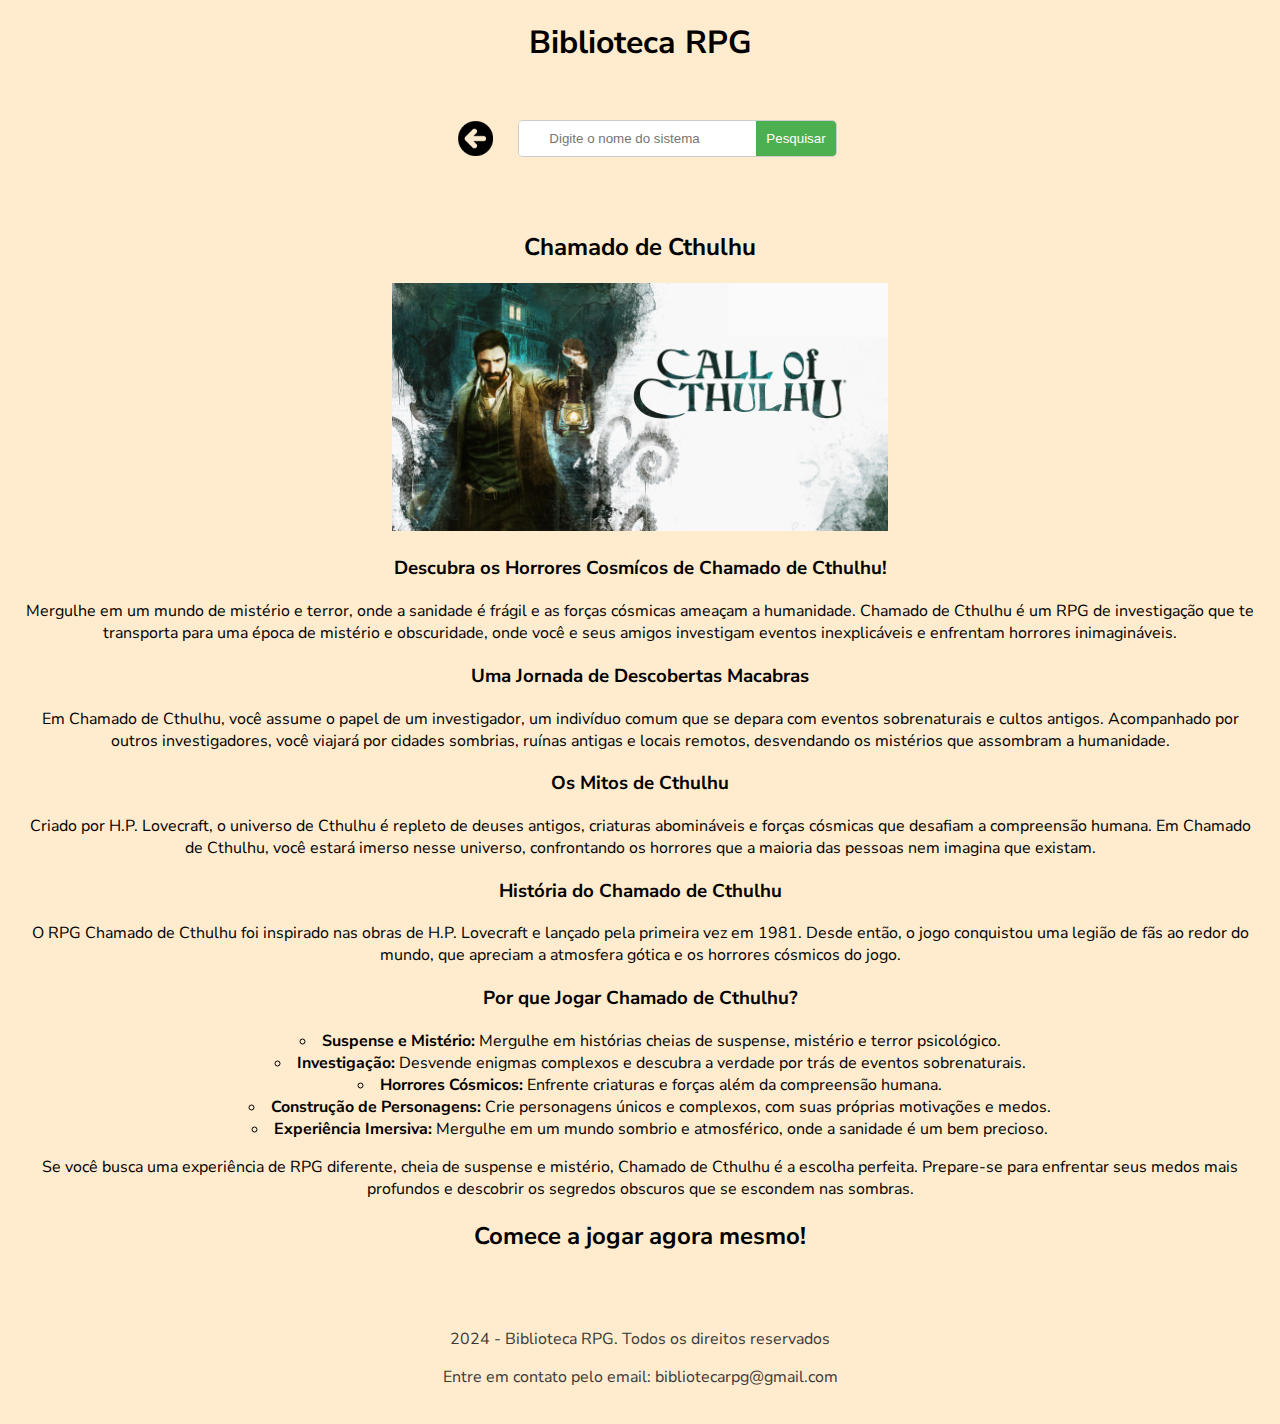
==== Biblioteca RPG/cthulhu.html @ 9880d248 "Atualização Criação do Restante das Páginas" ====
<!DOCTYPE html>
<html lang="pt-br">

<head>
    <meta charset="UTF-8">
    <meta name="viewport" content="width=device-width, initial-scale=1.0">
    <link rel="stylesheet" href="styles.css">
    <title>Biblioteca RPG</title>
</head>

<body>
    <header>
        <h1>Biblioteca RPG</h1>
        <nav class="nav-paginaJogos">
            <a href="index.html"><img src="/Biblioteca RPG/imgs/left-arrow-28.png" alt="Voltar para o início"></a>
            <div class="search-container">
                <section class="Pesquisar">
                    <input type="text" placeholder="Digite o nome do sistema">
                    <button type="submit">Pesquisar</button>
                </section>
            </div>
        </nav>
    </header>
    <main>
        <img src="/Biblioteca RPG/imgs/seta-para-cima.png" alt="Voltar ao topo" id="voltar-topo">
        <section>
            <h2>Chamado de Cthulhu</h2>
            <img src="/Biblioteca RPG/imgs/H2x1_NSwitch_CallOfCthulhu (2).jpg" alt="Imagem Cthulhu"
                class="imagem01">
            <h3>Descubra os Horrores Cosmícos de Chamado de Cthulhu!</h3>
            <p>
                Mergulhe em um mundo de mistério e terror, onde a sanidade é frágil e as forças cósmicas ameaçam a
                humanidade. Chamado de Cthulhu é um RPG de investigação que te transporta para uma época de mistério e
                obscuridade, onde você e seus amigos investigam eventos inexplicáveis e enfrentam horrores
                inimagináveis.</p>
            <h3>Uma Jornada de Descobertas Macabras</h3>
            <p>Em Chamado de Cthulhu, você assume o papel de um investigador, um indivíduo comum que se depara com
                eventos sobrenaturais e cultos antigos. Acompanhado por outros investigadores, você viajará por cidades
                sombrias, ruínas antigas e locais remotos, desvendando os mistérios que assombram a humanidade.</p>
            <h3>Os Mitos de Cthulhu</h3>
            <p>Criado por H.P. Lovecraft, o universo de Cthulhu é repleto de deuses antigos, criaturas abomináveis e
                forças cósmicas que desafiam a compreensão humana. Em Chamado de Cthulhu, você estará imerso nesse
                universo, confrontando os horrores que a maioria das pessoas nem imagina que existam.</p>
            <h3>História do Chamado de Cthulhu</h3>
            <p>O RPG Chamado de Cthulhu foi inspirado nas obras de H.P. Lovecraft e lançado pela primeira vez em 1981.
                Desde então, o jogo conquistou uma legião de fãs ao redor do mundo, que apreciam a atmosfera gótica e os
                horrores cósmicos do jogo.</p>
            <h3>Por que Jogar Chamado de Cthulhu?</h3>
            <ul>
                <li><strong>Suspense e Mistério:</strong> Mergulhe em histórias cheias de suspense, mistério e terror
                    psicológico.</li>
                <li><strong>Investigação: </strong>Desvende enigmas complexos e descubra a verdade por trás de eventos
                    sobrenaturais.</li>
                <li><strong>Horrores Cósmicos: </strong>Enfrente criaturas e forças além da compreensão humana.</li>
                <li><strong>Construção de Personagens: </strong>Crie personagens únicos e complexos, com suas próprias
                    motivações e medos.</li>
                <li><strong>Experiência Imersiva: </strong>Mergulhe em um mundo sombrio e atmosférico, onde a sanidade é
                    um bem precioso.</li>
            </ul>
            <p>Se você busca uma experiência de RPG diferente, cheia de suspense e mistério, Chamado de Cthulhu é a
                escolha perfeita. Prepare-se para enfrentar seus medos mais profundos e descobrir os segredos obscuros
                que se escondem nas sombras.</p>
        </section>
        <section>
            <h2>Comece a jogar agora mesmo!</h2>
        </section>
    </main>
    <footer id="contato">
        <p>2024 - Biblioteca RPG. Todos os direitos reservados</p>
        <p>Entre em contato pelo email: bibliotecarpg@gmail.com </p>
    </footer>
    <script src="dados.js"></script>
    <script src="app.js"></script>
</body>

</html>
---- Biblioteca RPG/styles.css ----
@import url('https://fonts.googleapis.com/css2?family=Nunito+Sans:ital,opsz,wght@0,6..12,200..1000;1,6..12,200..1000&display=swap');

/* index.html*/

body {
    display: flex;
    flex-direction: column;
    min-height: 100vh;
    /* 100% da viewport height */
    margin: 0;
    padding: 0;
    font-family: "Nunito Sans";
    background-color: blanchedalmond;
    text-align: center;
}

header nav {
    display: flex;
    justify-content: center;
    align-items: center;
    /* Centraliza verticalmente, se necessário */
}

header nav ul {
    list-style: none;
    display: flex;
}

header nav li {
    margin: 0 10px;
}

.container-pesquisa {
    max-width: 800px;
    margin: 0 auto;
    display: flex;
    /* Transforma o container em um flex container */
    justify-content: center;
    /* Centraliza horizontalmente */
}

.Pesquisar {
    display: flex;
    justify-content: center;
    /* Centraliza horizontalmente */
    align-items: center;
    /* Centraliza verticalmente */
    border: 1px solid #ccc;
    border-radius: 5px;
    overflow: hidden;
}

.Pesquisar input[type="text"] {
    flex-grow: 1;
    padding: 10px 30px;
    border: none;
    outline: none;
}

.Pesquisar button {
    background-color: #4CAF50;
    color: white;
    padding: 10px 10px;
    /* Reduz o padding para diminuir o tamanho */
    border: none;
    cursor: pointer;
    transition: background-color 0.3s ease;
}

.Pesquisar button:hover {
    background-color: #3e8e41;
}

main {
    padding: 20px;
}

.row {
    display: flex;
    justify-content: center;
    flex-wrap: wrap;
}

.game-card {
    flex: 1;
    width: 25%;
    margin: 10px;
    padding: 20px;
    text-align: center;
    box-sizing: border-box;
}

.game-card img {
    width: 90%;
    height: 170px;
    object-fit: contain;
    transition: transform 0.3s ease;
}

.game-card img:hover {
    transform: scale(1.1);
    /* Aumenta o tamanho da imagem em 10% */
    cursor: pointer;
}

.row::after {
    content: "";
    clear: both;
    display: table;
}

#voltar-topo {
    position: fixed;
    bottom: 20px;
    right: 20px;
    width: 40px;
    /* Ajuste o tamanho conforme a sua imagem */
    height: 40px;
    cursor: pointer;
    display: none;
}

footer {
    color: #3a3a3a;
    text-align: center;
    padding: 20px;
}

/* barra de navegação das páginas dos jogos */

.nav-paginaJogos a {
    display: inline-flex;
    align-items: center;
    text-decoration: none;
    color: #fff;
    padding: 10px;
    border-radius: 1px;
    transition: background-color 0.3s ease;
}

.nav-paginaJogos img {
    width: 45px;
    height: 45px;
    margin-right: 10px;
    /* Espaço entre o ícone e o texto */
}

.nav-paginaJogos {
    display: flex;
    justify-content: center;
    align-items: center;
    /* Centraliza verticalmente os itens da navegação */
    padding: 20px;
}

.container-pesquisa-paginaJogos {
    display: flex;
    align-items: center;
}

/* D&D html */

.imagem01 {
    width: 40%;
}

ul {
    list-style-type: circle;
    /* Define o tipo de marcador, pode ser circle, square, disc, etc. */
    list-style-position: inside;
    /* Posiciona o marcador dentro da área do conteúdo */
    padding-left: 20px;
    /* Adiciona um espaçamento à esquerda para separar o marcador do texto */
}
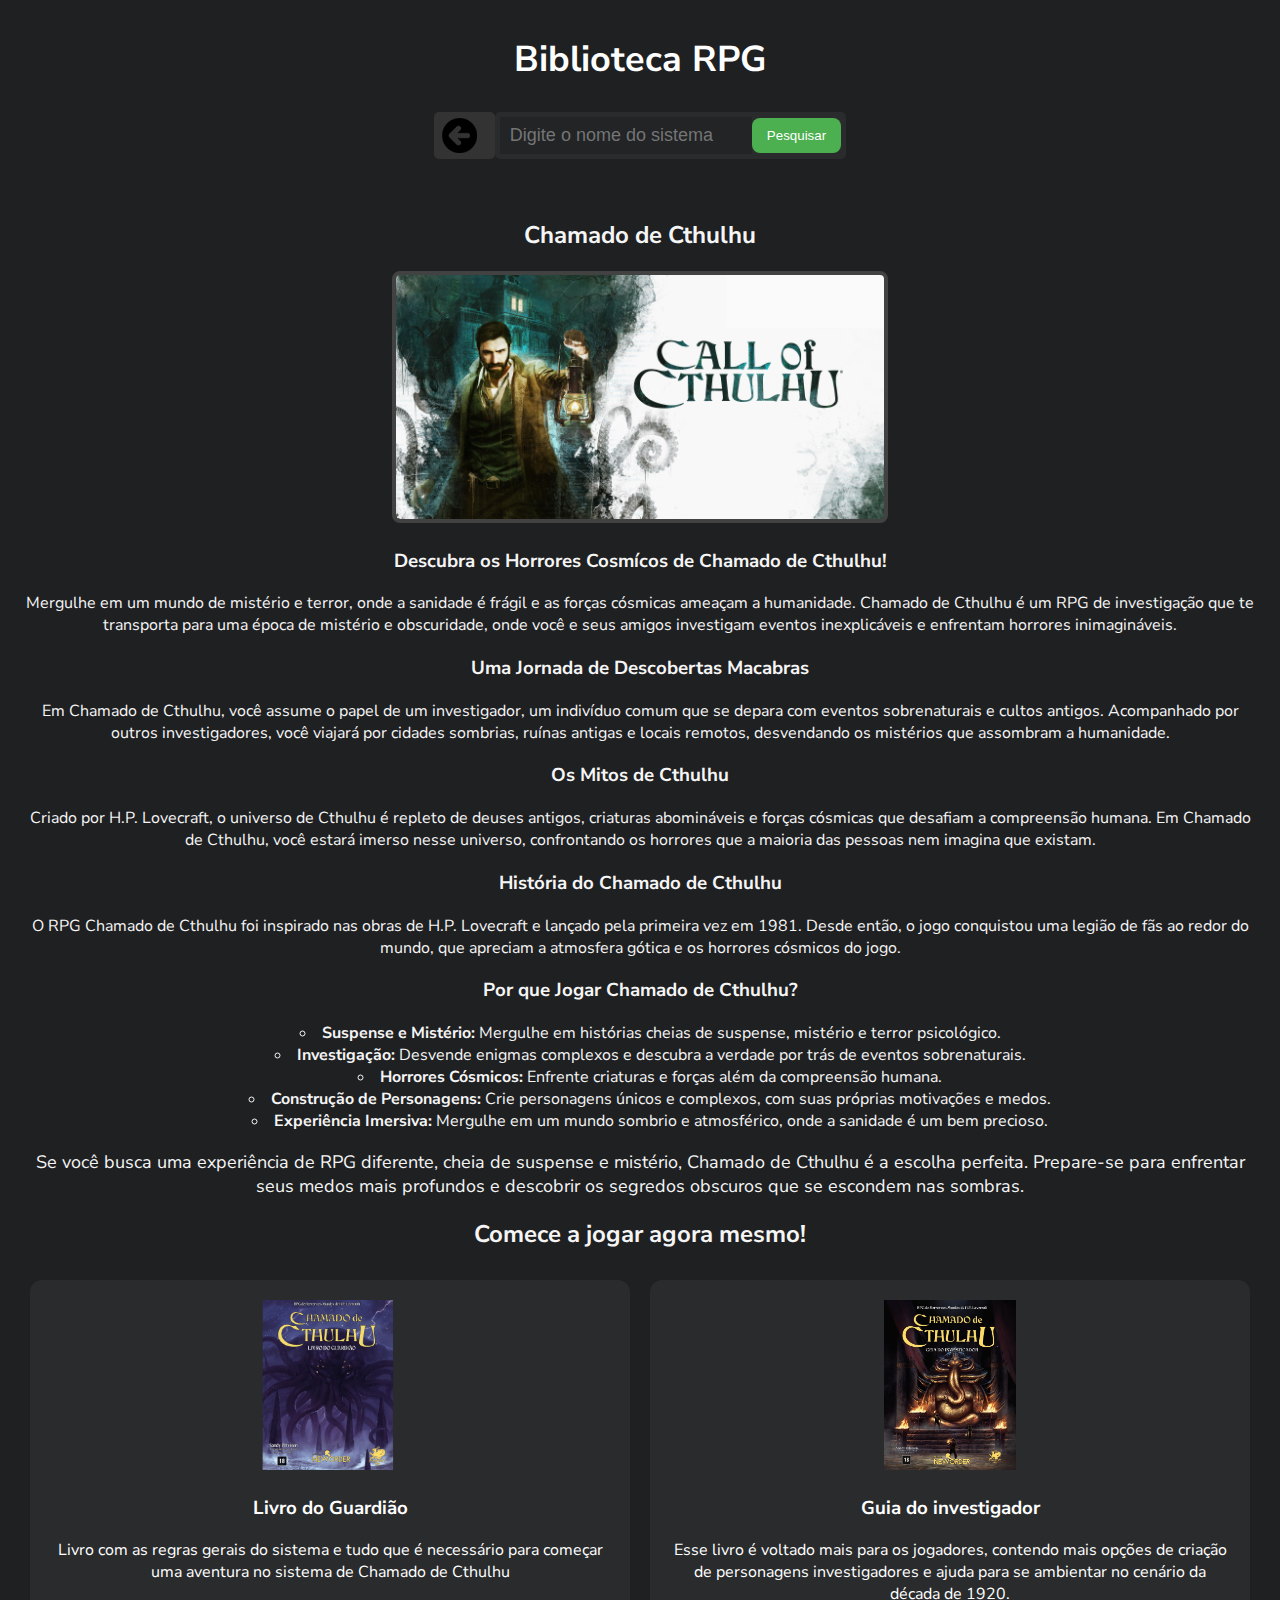
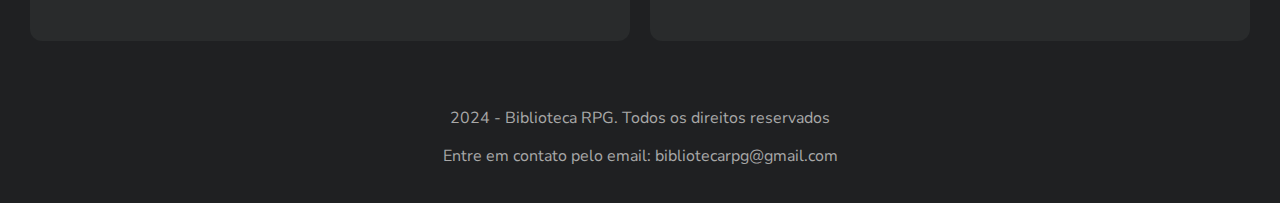
==== commit 4af42457: "Atualização das páginas dos sistemas" ====
--- a/Biblioteca RPG/cthulhu.html
+++ b/Biblioteca RPG/cthulhu.html
@@ -25,8 +25,7 @@
         <img src="/Biblioteca RPG/imgs/seta-para-cima.png" alt="Voltar ao topo" id="voltar-topo">
         <section>
             <h2>Chamado de Cthulhu</h2>
-            <img src="/Biblioteca RPG/imgs/H2x1_NSwitch_CallOfCthulhu (2).jpg" alt="Imagem Cthulhu"
-                class="imagem01">
+            <img src="/Biblioteca RPG/imgs/H2x1_NSwitch_CallOfCthulhu (2).jpg" alt="Imagem Cthulhu" class="imagem01">
             <h3>Descubra os Horrores Cosmícos de Chamado de Cthulhu!</h3>
             <p>
                 Mergulhe em um mundo de mistério e terror, onde a sanidade é frágil e as forças cósmicas ameaçam a
@@ -57,12 +56,32 @@
                 <li><strong>Experiência Imersiva: </strong>Mergulhe em um mundo sombrio e atmosférico, onde a sanidade é
                     um bem precioso.</li>
             </ul>
-            <p>Se você busca uma experiência de RPG diferente, cheia de suspense e mistério, Chamado de Cthulhu é a
+            <p class="conclusao">Se você busca uma experiência de RPG diferente, cheia de suspense e mistério, Chamado de Cthulhu é a
                 escolha perfeita. Prepare-se para enfrentar seus medos mais profundos e descobrir os segredos obscuros
                 que se escondem nas sombras.</p>
         </section>
         <section>
             <h2>Comece a jogar agora mesmo!</h2>
+            <div class="row" id="Manuais">
+                <div class="game-card">
+                    <a href="https://drive.google.com/file/d/1-XvVTer50AWyPP5tIvmAtR4p5iWDpvUw/view?usp=sharing"
+                        target="_blank">
+                        <img src="/Biblioteca RPG/imgs/cthulhu.png" alt="Capa do livro do Guardião"
+                            class="manuaisdndimgs">
+                    </a>
+                    <h3>Livro do Guardião</h3>
+                    <p>Livro com as regras gerais do sistema e tudo que é necessário para começar uma aventura no
+                        sistema de Chamado de Cthulhu</p>
+                </div>
+                <div class="game-card">
+                    <a href="https://drive.google.com/file/d/15pp7uz68fRTRtC3XkOe2GYOc97NmBL9p/view?usp=sharing"
+                        target="_blank">
+                        <img src="/Biblioteca RPG/imgs/guiadoinvestigador.jpg" alt="Capa do livro do Investigador"
+                            class="manuaisdndimgs">
+                    </a>
+                    <h3>Guia do investigador</h3>
+                    <p>Esse livro é voltado mais para os jogadores, contendo mais opções de criação de personagens investigadores e ajuda para se ambientar no cenário da década de 1920.</p>
+                </div>
         </section>
     </main>
     <footer id="contato">
--- a/Biblioteca RPG/styles.css
+++ b/Biblioteca RPG/styles.css
@@ -6,11 +6,13 @@
     display: flex;
     flex-direction: column;
     min-height: 100vh;
-    /* 100% da viewport height */
     margin: 0;
     padding: 0;
-    font-family: "Nunito Sans";
-    background-color: blanchedalmond;
+    font-family: "Nunito Sans", sans-serif;
+    background-color: #1f2022;
+    /* Cor de fundo escura */
+    color: #f5f5f5;
+    /* Cor da fonte clara */
     text-align: center;
 }
 
@@ -18,51 +20,93 @@
     display: flex;
     justify-content: center;
     align-items: center;
-    /* Centraliza verticalmente, se necessário */
+    border-radius: 5px;
+    padding: 10px;
 }
 
 header nav ul {
     list-style: none;
     display: flex;
-}
-
-header nav li {
-    margin: 0 10px;
-}
-
+    gap: 20px;
+}
+
+header nav li a {
+    color: #bababa;
+    text-decoration: none;
+    transition: color 0.3s ease;
+    font-size: 20px;
+}
+
+header nav li a:hover {
+    color: #007bff;
+}
+
+@media (max-width: 768px) {
+    header nav ul {
+        flex-direction: column;
+        align-items: flex-start;
+    }
+
+    header nav li {
+        margin: 10px 0;
+    }
+}
+
+h1 {
+    font-family: "Nunito Sans", sans-serif;
+    font-size: 36px;
+    /* Tamanho da fonte */
+    font-weight: bold;
+    /* Peso da fonte para destacar */
+    color: #fff;
+    /* Cor branca para contraste com o fundo escuro */
+    text-align: center;
+    /* Centraliza o texto horizontalmente */
+    margin-top: 35px;
+    /* Adiciona espaço acima do H1 */
+    margin-bottom: 8px;
+}
+
+/* container-pesquisa */
 .container-pesquisa {
     max-width: 800px;
     margin: 0 auto;
     display: flex;
-    /* Transforma o container em um flex container */
-    justify-content: center;
-    /* Centraliza horizontalmente */
+    justify-content: center;
 }
 
 .Pesquisar {
     display: flex;
     justify-content: center;
-    /* Centraliza horizontalmente */
-    align-items: center;
-    /* Centraliza verticalmente */
-    border: 1px solid #ccc;
+    align-items: center;
+    background-color: #292b2c;
+    /* Cor de fundo do campo de pesquisa */
     border-radius: 5px;
     overflow: hidden;
+    padding: 5px 5px;
+    /* Adiciona padding para melhor visualização */
 }
 
 .Pesquisar input[type="text"] {
     flex-grow: 1;
-    padding: 10px 30px;
+    padding: 8px 10px;
+    font-size: large;
     border: none;
     outline: none;
+    background-color: #222426;
+    /* Cor de fundo do input */
+    color: #fff;
+    /* Cor do texto do input */
 }
 
 .Pesquisar button {
     background-color: #4CAF50;
+    /* Mantenha a cor original do botão */
     color: white;
-    padding: 10px 10px;
-    /* Reduz o padding para diminuir o tamanho */
+    padding: 10px 15px;
+    /* Ajuste o padding para caber no texto */
     border: none;
+    border-radius: 8px;
     cursor: pointer;
     transition: background-color 0.3s ease;
 }
@@ -71,35 +115,47 @@
     background-color: #3e8e41;
 }
 
+
 main {
     padding: 20px;
 }
 
+/* row */
 .row {
     display: flex;
-    justify-content: center;
     flex-wrap: wrap;
-}
-
+    /* Permite que os elementos quebrem para a próxima linha */
+    justify-content: space-between;
+    /* Distribui os elementos horizontalmente */
+}
+
+/* game-card */
 .game-card {
     flex: 1;
-    width: 25%;
+    width: 23%;
+    /* Ajuste a largura para caber mais cards por linha */
     margin: 10px;
     padding: 20px;
     text-align: center;
+    background-color: #292b2c;
+    /* Cor de fundo do card */
+    color: #fff;
+    /* Cor do texto do card */
     box-sizing: border-box;
+    border-radius: 12px;
 }
 
 .game-card img {
     width: 90%;
     height: 170px;
     object-fit: contain;
+    /* Recorta a imagem para caber no espaço */
     transition: transform 0.3s ease;
 }
 
 .game-card img:hover {
-    transform: scale(1.1);
-    /* Aumenta o tamanho da imagem em 10% */
+    transform: scale(1.05);
+    /* Aumenta o tamanho da imagem em 5% */
     cursor: pointer;
 }
 
@@ -121,7 +177,7 @@
 }
 
 footer {
-    color: #3a3a3a;
+    color: #a8a8a8;
     text-align: center;
     padding: 20px;
 }
@@ -133,9 +189,19 @@
     align-items: center;
     text-decoration: none;
     color: #fff;
-    padding: 10px;
-    border-radius: 1px;
-    transition: background-color 0.3s ease;
+    padding: 1px 3px;
+    /* Aumente o padding para destacar os botões */
+    border-radius: 5px;
+    transition: background-color 0.3s ease, transform 0.3s ease;
+    background-color: #333;
+    /* Cor de fundo padrão dos botões */
+}
+
+.nav-paginaJogos a:hover {
+    background-color: #4CAF50;
+    /* Cor de destaque ao passar o mouse */
+    transform: scale(1.05);
+    /* Aumenta o tamanho do botão ao passar o mouse */
 }
 
 .nav-paginaJogos img {
@@ -162,6 +228,12 @@
 
 .imagem01 {
     width: 40%;
+    background-color: #696969;
+    color: #fff;
+    box-sizing: border-box;
+    border-radius: 8px;
+    border: 4px solid rgb(66, 66, 66);
+    /* Adiciona uma borda de 2px, sólida e preta */
 }
 
 ul {
@@ -173,3 +245,6 @@
     /* Adiciona um espaçamento à esquerda para separar o marcador do texto */
 }
 
+.conclusao{
+    font-size: large;
+}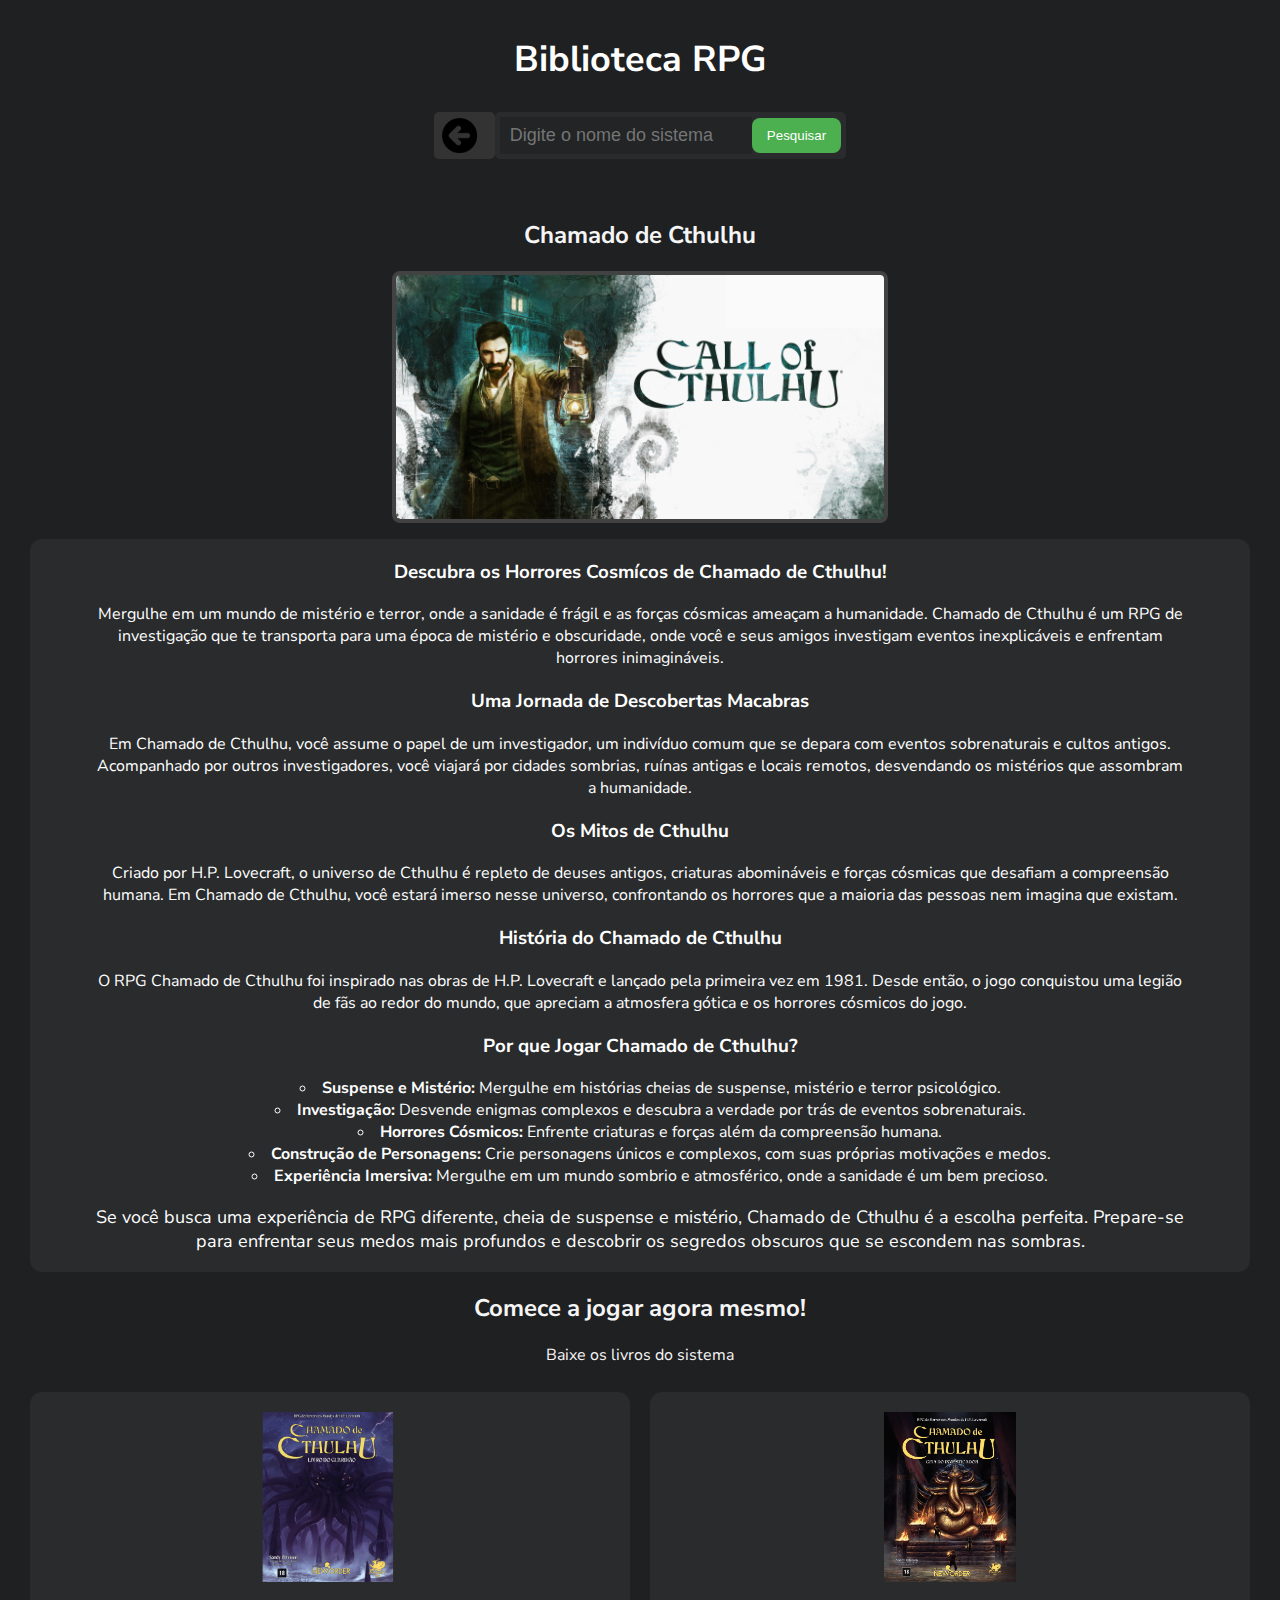
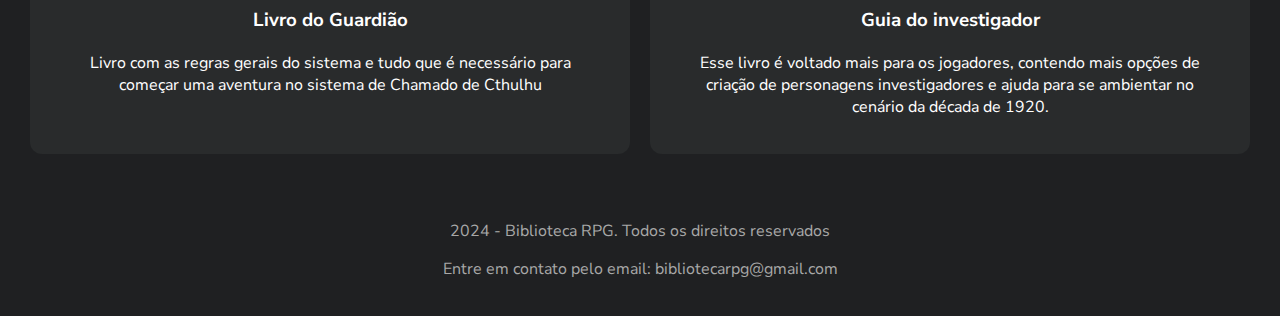
==== commit e43c934d: "Atualização textos dos artigos" ====
--- a/Biblioteca RPG/cthulhu.html
+++ b/Biblioteca RPG/cthulhu.html
@@ -26,42 +26,55 @@
         <section>
             <h2>Chamado de Cthulhu</h2>
             <img src="/Biblioteca RPG/imgs/H2x1_NSwitch_CallOfCthulhu (2).jpg" alt="Imagem Cthulhu" class="imagem01">
-            <h3>Descubra os Horrores Cosmícos de Chamado de Cthulhu!</h3>
-            <p>
-                Mergulhe em um mundo de mistério e terror, onde a sanidade é frágil e as forças cósmicas ameaçam a
-                humanidade. Chamado de Cthulhu é um RPG de investigação que te transporta para uma época de mistério e
-                obscuridade, onde você e seus amigos investigam eventos inexplicáveis e enfrentam horrores
-                inimagináveis.</p>
-            <h3>Uma Jornada de Descobertas Macabras</h3>
-            <p>Em Chamado de Cthulhu, você assume o papel de um investigador, um indivíduo comum que se depara com
-                eventos sobrenaturais e cultos antigos. Acompanhado por outros investigadores, você viajará por cidades
-                sombrias, ruínas antigas e locais remotos, desvendando os mistérios que assombram a humanidade.</p>
-            <h3>Os Mitos de Cthulhu</h3>
-            <p>Criado por H.P. Lovecraft, o universo de Cthulhu é repleto de deuses antigos, criaturas abomináveis e
-                forças cósmicas que desafiam a compreensão humana. Em Chamado de Cthulhu, você estará imerso nesse
-                universo, confrontando os horrores que a maioria das pessoas nem imagina que existam.</p>
-            <h3>História do Chamado de Cthulhu</h3>
-            <p>O RPG Chamado de Cthulhu foi inspirado nas obras de H.P. Lovecraft e lançado pela primeira vez em 1981.
-                Desde então, o jogo conquistou uma legião de fãs ao redor do mundo, que apreciam a atmosfera gótica e os
-                horrores cósmicos do jogo.</p>
-            <h3>Por que Jogar Chamado de Cthulhu?</h3>
-            <ul>
-                <li><strong>Suspense e Mistério:</strong> Mergulhe em histórias cheias de suspense, mistério e terror
-                    psicológico.</li>
-                <li><strong>Investigação: </strong>Desvende enigmas complexos e descubra a verdade por trás de eventos
-                    sobrenaturais.</li>
-                <li><strong>Horrores Cósmicos: </strong>Enfrente criaturas e forças além da compreensão humana.</li>
-                <li><strong>Construção de Personagens: </strong>Crie personagens únicos e complexos, com suas próprias
-                    motivações e medos.</li>
-                <li><strong>Experiência Imersiva: </strong>Mergulhe em um mundo sombrio e atmosférico, onde a sanidade é
-                    um bem precioso.</li>
-            </ul>
-            <p class="conclusao">Se você busca uma experiência de RPG diferente, cheia de suspense e mistério, Chamado de Cthulhu é a
-                escolha perfeita. Prepare-se para enfrentar seus medos mais profundos e descobrir os segredos obscuros
-                que se escondem nas sombras.</p>
+            <div class="info">
+                <h3>Descubra os Horrores Cosmícos de Chamado de Cthulhu!</h3>
+                <p>
+                    Mergulhe em um mundo de mistério e terror, onde a sanidade é frágil e as forças cósmicas ameaçam a
+                    humanidade. Chamado de Cthulhu é um RPG de investigação que te transporta para uma época de mistério
+                    e
+                    obscuridade, onde você e seus amigos investigam eventos inexplicáveis e enfrentam horrores
+                    inimagináveis.</p>
+                <h3>Uma Jornada de Descobertas Macabras</h3>
+                <p>Em Chamado de Cthulhu, você assume o papel de um investigador, um indivíduo comum que se depara com
+                    eventos sobrenaturais e cultos antigos. Acompanhado por outros investigadores, você viajará por
+                    cidades
+                    sombrias, ruínas antigas e locais remotos, desvendando os mistérios que assombram a humanidade.</p>
+                <h3>Os Mitos de Cthulhu</h3>
+                <p>Criado por H.P. Lovecraft, o universo de Cthulhu é repleto de deuses antigos, criaturas abomináveis e
+                    forças cósmicas que desafiam a compreensão humana. Em Chamado de Cthulhu, você estará imerso nesse
+                    universo, confrontando os horrores que a maioria das pessoas nem imagina que existam.</p>
+                <h3>História do Chamado de Cthulhu</h3>
+                <p>O RPG Chamado de Cthulhu foi inspirado nas obras de H.P. Lovecraft e lançado pela primeira vez em
+                    1981.
+                    Desde então, o jogo conquistou uma legião de fãs ao redor do mundo, que apreciam a atmosfera gótica
+                    e os
+                    horrores cósmicos do jogo.</p>
+                <h3>Por que Jogar Chamado de Cthulhu?</h3>
+                <ul>
+                    <li><strong>Suspense e Mistério:</strong> Mergulhe em histórias cheias de suspense, mistério e
+                        terror
+                        psicológico.</li>
+                    <li><strong>Investigação: </strong>Desvende enigmas complexos e descubra a verdade por trás de
+                        eventos
+                        sobrenaturais.</li>
+                    <li><strong>Horrores Cósmicos: </strong>Enfrente criaturas e forças além da compreensão humana.</li>
+                    <li><strong>Construção de Personagens: </strong>Crie personagens únicos e complexos, com suas
+                        próprias
+                        motivações e medos.</li>
+                    <li><strong>Experiência Imersiva: </strong>Mergulhe em um mundo sombrio e atmosférico, onde a
+                        sanidade é
+                        um bem precioso.</li>
+                </ul>
+                <p class="conclusao">Se você busca uma experiência de RPG diferente, cheia de suspense e mistério,
+                    Chamado de Cthulhu é a
+                    escolha perfeita. Prepare-se para enfrentar seus medos mais profundos e descobrir os segredos
+                    obscuros
+                    que se escondem nas sombras.</p>
+            </div>
         </section>
         <section>
             <h2>Comece a jogar agora mesmo!</h2>
+            <p>Baixe os livros do sistema</p>
             <div class="row" id="Manuais">
                 <div class="game-card">
                     <a href="https://drive.google.com/file/d/1-XvVTer50AWyPP5tIvmAtR4p5iWDpvUw/view?usp=sharing"
@@ -80,7 +93,8 @@
                             class="manuaisdndimgs">
                     </a>
                     <h3>Guia do investigador</h3>
-                    <p>Esse livro é voltado mais para os jogadores, contendo mais opções de criação de personagens investigadores e ajuda para se ambientar no cenário da década de 1920.</p>
+                    <p>Esse livro é voltado mais para os jogadores, contendo mais opções de criação de personagens
+                        investigadores e ajuda para se ambientar no cenário da década de 1920.</p>
                 </div>
         </section>
     </main>
--- a/Biblioteca RPG/styles.css
+++ b/Biblioteca RPG/styles.css
@@ -14,6 +14,11 @@
     color: #f5f5f5;
     /* Cor da fonte clara */
     text-align: center;
+}
+
+body p{
+    margin-right: 5%;
+    margin-left: 5%;
 }
 
 header nav {
@@ -245,6 +250,20 @@
     /* Adiciona um espaçamento à esquerda para separar o marcador do texto */
 }
 
+.info{
+    background-color:#292b2c;
+    border-radius: 12px;
+    margin: 10px;
+    padding: 0.1%;
+    text-align: center;
+    background-color: #292b2c;
+    /* Cor de fundo do card */
+    color: #fff;
+    /* Cor do texto do card */
+    box-sizing: border-box;
+    border-radius: 12px;
+}
+
 .conclusao{
     font-size: large;
 }